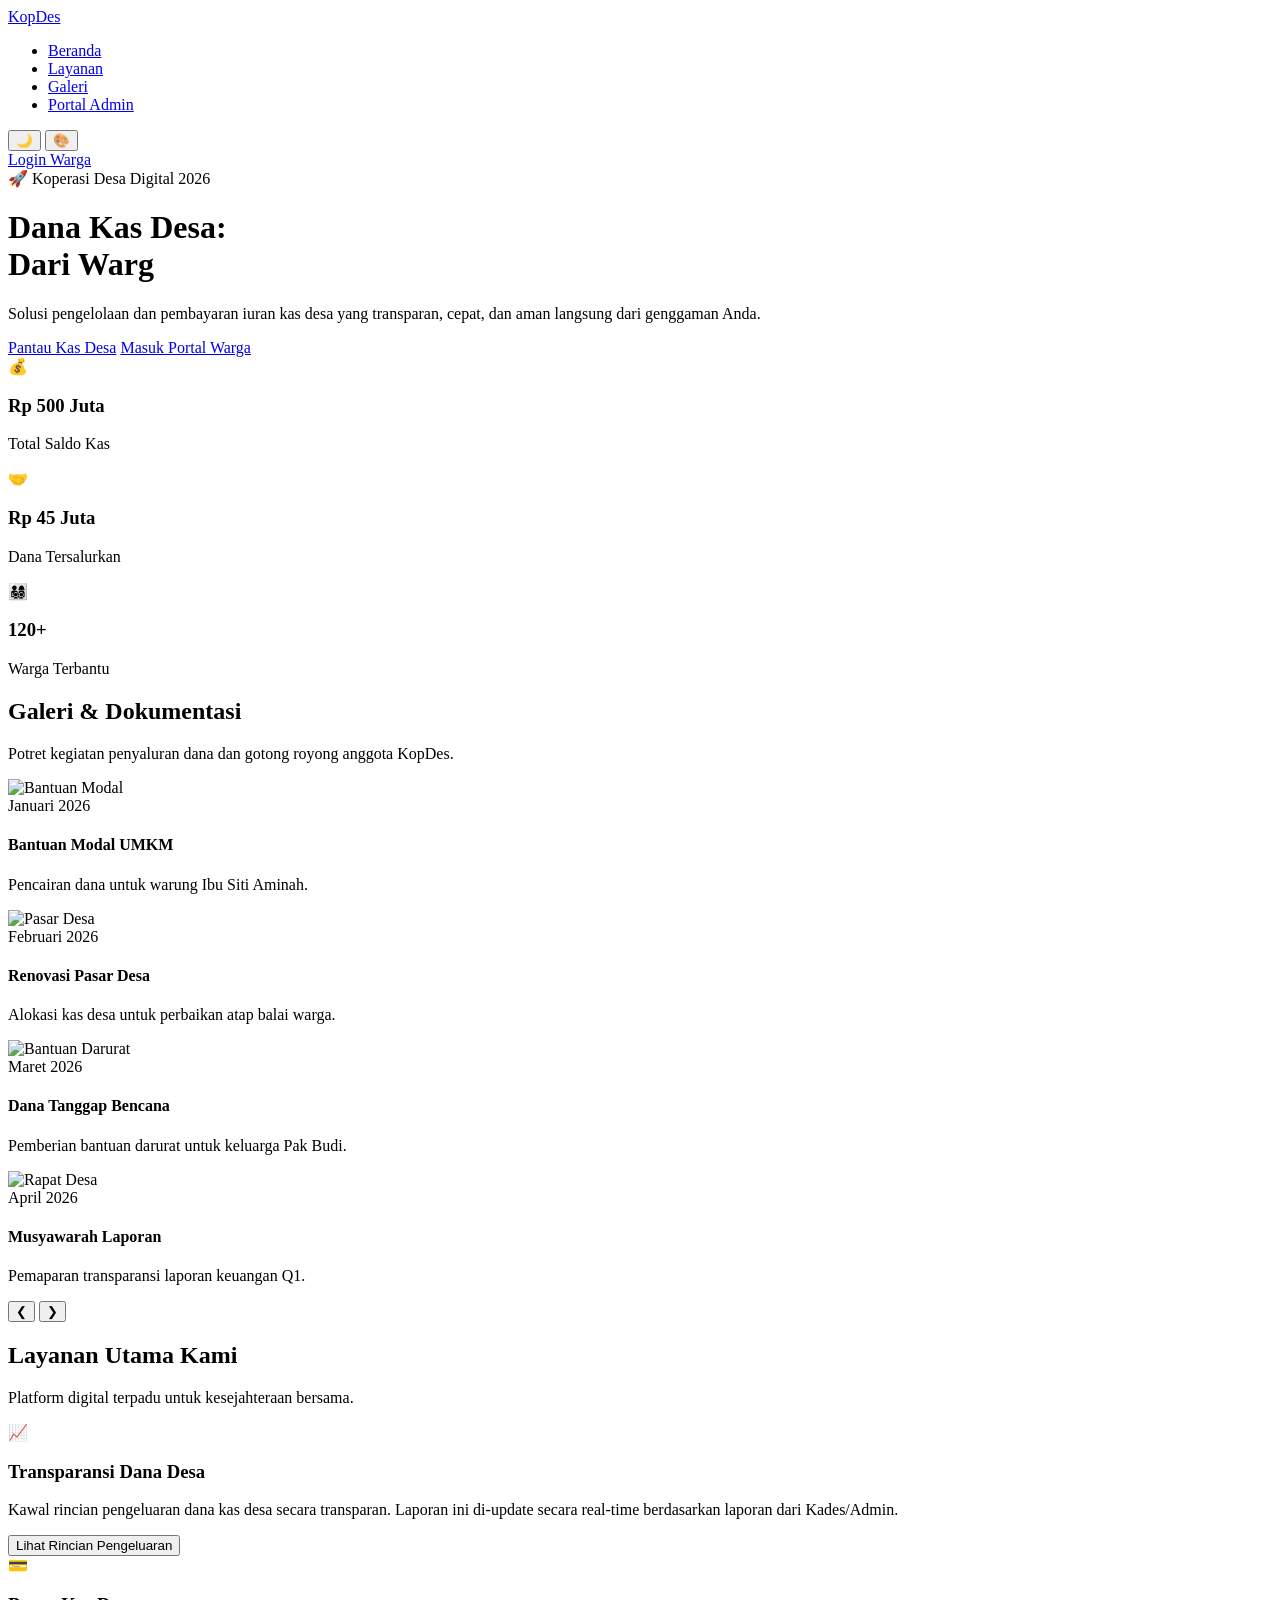
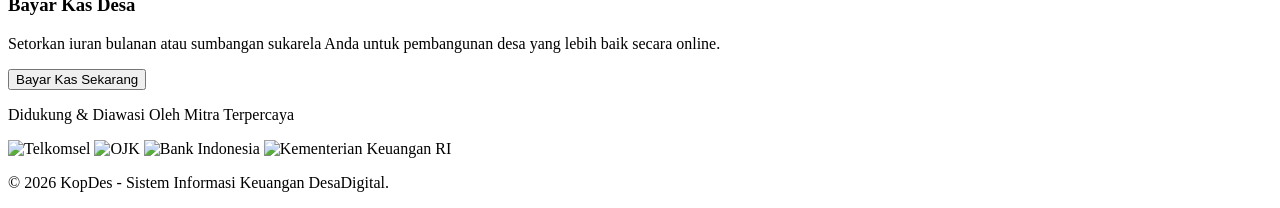
==== dana-kas-desa/dana-desa.html @ 28ef7cfc "Replace greeting output with 'Goodbye World'" ====
<!DOCTYPE html>
<html lang="id" class="scroll-smooth overflow-x-hidden" data-theme="light" data-style="glass">
<head>
    <meta charset="UTF-8">
    <meta name="viewport" content="width=device-width, initial-scale=1.0, maximum-scale=1.0, user-scalable=no">
    <title>DesaDigital - Kelola Kas Desa</title>
    
    <script src="https://cdn.tailwindcss.com"></script>
    <link href="https://unpkg.com/aos@2.3.1/dist/aos.css" rel="stylesheet">
    
    <script>
        tailwind.config = {
            darkMode: 'class',
            theme: {
                extend: {
                    colors: { 
                        primary: '#10b981', primaryDark: '#059669', danger: '#ef4444',
                        blob: { 1: '#34d399', 2: '#10b981', 3: '#059669' }, 
                        blobDark: { 1: '#059669', 2: '#047857', 3: '#0f766e' } 
                    },
                    animation: { 'liquid': 'liquidAnim 15s infinite alternate ease-in-out', 'float': 'floating 3s ease-in-out infinite' },
                    keyframes: { 
                        liquidAnim: { '0%': { transform: 'translate(0, 0) scale(1)' }, '100%': { transform: 'translate(40px, 40px) scale(1.1)' } }, 
                        floating: { '0%, 100%': { transform: 'translateY(0)' }, '50%': { transform: 'translateY(-10px)' } } 
                    }
                }
            }
        }
    </script>
    
    <style type="text/tailwindcss">
        @layer components {
            .panel-theme { @apply bg-white dark:bg-slate-800 border border-slate-200 dark:border-slate-700 shadow-sm transition-all duration-500 rounded-2xl; }
            html[data-style="glass"] .panel-theme { @apply bg-white/40 dark:bg-slate-900/50 backdrop-blur-xl border-white/60 dark:border-white/10 shadow-[0_8px_32px_0_rgba(16,185,129,0.15)] dark:shadow-[0_8px_32px_0_rgba(0,0,0,0.4)]; }
            
            .btn-primary { @apply inline-block px-4 sm:px-6 py-2.5 sm:py-3 bg-primary hover:bg-primaryDark text-white font-bold rounded-xl transition-all duration-300 hover:-translate-y-1 hover:shadow-[0_8px_20px_rgba(16,185,129,0.4)] text-center; }
            .btn-outline { @apply inline-block px-4 sm:px-6 py-2.5 sm:py-3 bg-transparent backdrop-blur-md border-2 border-primary text-primary hover:bg-primary hover:text-white font-bold rounded-xl transition-all duration-300 hover:-translate-y-1 hover:shadow-[0_8px_20px_rgba(16,185,129,0.3)] text-center; }
            
            .icon-btn { @apply w-8 h-8 sm:w-10 sm:h-10 rounded-full border border-slate-200 dark:border-slate-700 bg-transparent text-slate-800 dark:text-slate-100 flex justify-center items-center cursor-pointer transition-all duration-300 hover:scale-105 hover:bg-slate-800 hover:text-white dark:hover:bg-white dark:hover:text-slate-800; }
            .card-hover { @apply relative overflow-hidden transition-all duration-500 hover:-translate-y-2 hover:scale-[1.02] hover:shadow-[0_15px_30px_rgba(16,185,129,0.2)] hover:border-primary/50; }
            
            .typing-cursor::after { content: "|"; @apply text-primary ml-1; animation: blink 0.7s infinite; }
            @keyframes blink { 0%, 100% { opacity: 1; } 50% { opacity: 0; } }
            
            .scrollbar-hide::-webkit-scrollbar { display: none; }
            .scrollbar-hide { -ms-overflow-style: none; scrollbar-width: none; }
        }
    </style>
</head>
<body class="bg-slate-50 dark:bg-slate-900 text-slate-800 dark:text-slate-100 font-sans antialiased overflow-x-hidden selection:bg-primary selection:text-white relative transition-colors duration-300">

    <div id="liquidBg" aria-hidden="true" class="fixed inset-0 -z-10 blur-[40px] opacity-85 transition-opacity duration-500">
        <div class="absolute rounded-full animate-liquid bg-blob-1 dark:bg-blobDark-1 w-[300px] md:w-[500px] h-[300px] md:h-[500px] top-[-10%] left-[-5%] transition-colors duration-500"></div>
        <div class="absolute rounded-full animate-liquid bg-blob-2 dark:bg-blobDark-2 w-[400px] md:w-[600px] h-[400px] md:h-[600px] bottom-[-10%] right-[-10%] animation-delay-[4s] transition-colors duration-500"></div>
        <div class="absolute rounded-full animate-liquid bg-blob-3 dark:bg-blobDark-3 w-[250px] md:w-[400px] h-[250px] md:h-[400px] top-[40%] left-[30%] animation-delay-[8s] transition-colors duration-500"></div>
    </div>

    <nav class="fixed top-2 sm:top-4 left-0 right-0 z-50 px-2 sm:px-4 md:px-8 flex justify-center" data-aos="fade-down" data-aos-duration="1000">
        <div class="panel-theme w-full max-w-6xl px-3 sm:px-6 py-3 flex justify-between items-center">
            <a href="#" class="text-xl sm:text-2xl font-extrabold tracking-tight text-slate-800 dark:text-white">Kop<span class="text-primary">Des</span></a>
            
            <div class="flex items-center gap-1.5 sm:gap-4">
                <ul class="hidden md:flex items-center gap-6 font-semibold text-slate-600 dark:text-slate-300 mr-2">
                    <li><a href="#beranda" class="hover:text-primary transition-colors">Beranda</a></li>
                    <li><a href="#fitur" class="hover:text-primary transition-colors">Layanan</a></li>
                    <li><a href="#galeri" class="hover:text-primary transition-colors">Galeri</a></li>
                    <li><a href="../login-admin.html" class="hover:text-primary transition-colors border-l-2 border-slate-300 dark:border-slate-600 pl-6">Portal Admin</a></li>
                </ul>
                
                <button id="toggleTheme" class="icon-btn" title="Ganti Tema"></button>
                <button id="toggleStyle" class="icon-btn" title="Ganti Gaya"></button>
                
                <div class="flex items-center gap-2 border-l border-slate-300 dark:border-slate-700 pl-2 sm:pl-4 ml-1">
                    <a href="login-desa.html" class="btn-primary py-1.5 px-3 sm:py-2 sm:px-5 text-[11px] sm:text-sm shadow-md whitespace-nowrap">Login Warga</a>
                </div>
            </div>
        </div>
    </nav>

    <header id="beranda" class="relative pt-32 sm:pt-40 pb-16 sm:pb-20 px-4 sm:px-6 min-h-[85vh] flex items-center justify-center text-center z-10">
        <div class="max-w-4xl mx-auto flex flex-col items-center gap-4 sm:gap-6">
            <div data-aos="zoom-in" data-aos-delay="100" class="inline-block px-3 py-1 rounded-full bg-primary/10 text-primary font-bold text-xs sm:text-sm tracking-wide mb-2 animate-float shadow-sm border border-primary/20">🚀 Koperasi Desa Digital 2026</div>
            
            <h1 data-aos="fade-up" data-aos-delay="300" class="text-4xl sm:text-5xl md:text-7xl font-extrabold leading-tight text-slate-800 dark:text-white drop-shadow-sm">
                Dana Kas Desa:<br> 
                <span id="text-typewriter" class="text-primary typing-cursor inline-block mt-1 sm:mt-2 min-h-[1.2em]"></span>
            </h1>

            <p data-aos="fade-up" data-aos-delay="500" class="text-base sm:text-lg md:text-xl text-slate-600 dark:text-slate-300 max-w-2xl leading-relaxed mt-2 px-2">Solusi pengelolaan dan pembayaran iuran kas desa yang transparan, cepat, dan aman langsung dari genggaman Anda.</p>
            
            <div data-aos="fade-up" data-aos-delay="700" class="flex flex-col sm:flex-row justify-center gap-3 sm:gap-4 mt-6 sm:mt-8 w-full sm:w-auto px-4 sm:px-0">
                <a href="#fitur" class="btn-primary w-full sm:w-auto text-base sm:text-lg py-3">Pantau Kas Desa</a>
                <a href="login-desa.html" class="btn-outline w-full sm:w-auto text-base sm:text-lg py-3 bg-white/50 dark:bg-slate-800/50">Masuk Portal Warga</a>
            </div>
        </div>
    </header>

    <section class="py-10 px-4 sm:px-6 relative z-10">
        <div class="max-w-6xl mx-auto grid grid-cols-1 md:grid-cols-3 gap-4 sm:gap-6">
            <article class="panel-theme card-hover p-6 sm:p-8 text-center group" data-aos="fade-up" data-aos-delay="100">
                <div class="w-14 h-14 sm:w-16 sm:h-16 mx-auto bg-primary/10 rounded-2xl flex items-center justify-center text-2xl sm:text-3xl mb-4 group-hover:scale-110 transition-transform">💰</div>
                <h3 class="text-2xl sm:text-3xl md:text-4xl font-bold text-primary mb-2">Rp 500 Juta</h3>
                <p class="text-slate-500 font-medium uppercase tracking-wider text-xs sm:text-sm">Total Saldo Kas</p>
            </article>
            <article class="panel-theme card-hover p-6 sm:p-8 text-center group" data-aos="fade-up" data-aos-delay="200">
                <div class="w-14 h-14 sm:w-16 sm:h-16 mx-auto bg-primary/10 rounded-2xl flex items-center justify-center text-2xl sm:text-3xl mb-4 group-hover:scale-110 transition-transform">🤝</div>
                <h3 class="text-2xl sm:text-3xl md:text-4xl font-bold text-primary mb-2">Rp 45 Juta</h3>
                <p class="text-slate-500 font-medium uppercase tracking-wider text-xs sm:text-sm">Dana Tersalurkan</p>
            </article>
            <article class="panel-theme card-hover p-6 sm:p-8 text-center group" data-aos="fade-up" data-aos-delay="300">
                <div class="w-14 h-14 sm:w-16 sm:h-16 mx-auto bg-primary/10 rounded-2xl flex items-center justify-center text-2xl sm:text-3xl mb-4 group-hover:scale-110 transition-transform">👨‍👩‍👧‍👦</div>
                <h3 class="text-2xl sm:text-3xl md:text-4xl font-bold text-primary mb-2">120+</h3>
                <p class="text-slate-500 font-medium uppercase tracking-wider text-xs sm:text-sm">Warga Terbantu</p>
            </article>
        </div>
    </section>

    <section id="galeri" class="py-16 sm:py-20 px-4 sm:px-6 relative z-10" data-aos="fade-in">
        <div class="max-w-6xl mx-auto">
            <div class="text-center mb-10 sm:mb-12" data-aos="fade-up">
                <h2 class="text-3xl sm:text-4xl font-extrabold mb-3 sm:mb-4">Galeri & Dokumentasi</h2>
                <p class="text-sm sm:text-base text-slate-600 dark:text-slate-400 max-w-xl mx-auto">Potret kegiatan penyaluran dana dan gotong royong anggota KopDes.</p>
            </div>
            
            <div class="relative group" data-aos="zoom-in" data-aos-delay="200">
                <div id="carouselTrack" class="flex gap-4 sm:gap-6 overflow-x-auto snap-x snap-mandatory scroll-smooth pb-8 pt-4 px-2 sm:px-4 scrollbar-hide">
                    
                    <div class="snap-center shrink-0 w-[260px] sm:w-80 panel-theme overflow-hidden rounded-2xl card-hover group/card">
                        <img src="https://images.unsplash.com/photo-1556740738-b6a63e27c4df?w=500&q=80" alt="Bantuan Modal" class="w-full h-40 sm:h-48 object-cover group-hover/card:scale-110 transition-transform duration-700">
                        <div class="p-4 sm:p-5">
                            <span class="text-[10px] sm:text-xs font-bold text-primary mb-1 block">Januari 2026</span>
                            <h4 class="font-bold text-base sm:text-lg mb-1">Bantuan Modal UMKM</h4>
                            <p class="text-xs sm:text-sm text-slate-500">Pencairan dana untuk warung Ibu Siti Aminah.</p>
                        </div>
                    </div>
                    <div class="snap-center shrink-0 w-[260px] sm:w-80 panel-theme overflow-hidden rounded-2xl card-hover group/card">
                        <img src="https://images.unsplash.com/photo-1542838132-92c53300491e?w=500&q=80" alt="Pasar Desa" class="w-full h-40 sm:h-48 object-cover group-hover/card:scale-110 transition-transform duration-700">
                        <div class="p-4 sm:p-5">
                            <span class="text-[10px] sm:text-xs font-bold text-primary mb-1 block">Februari 2026</span>
                            <h4 class="font-bold text-base sm:text-lg mb-1">Renovasi Pasar Desa</h4>
                            <p class="text-xs sm:text-sm text-slate-500">Alokasi kas desa untuk perbaikan atap balai warga.</p>
                        </div>
                    </div>
                    <div class="snap-center shrink-0 w-[260px] sm:w-80 panel-theme overflow-hidden rounded-2xl card-hover group/card">
                        <img src="https://images.unsplash.com/photo-1574607383077-47ddc2dc51c4?w=500&q=80" alt="Bantuan Darurat" class="w-full h-40 sm:h-48 object-cover group-hover/card:scale-110 transition-transform duration-700">
                        <div class="p-4 sm:p-5">
                            <span class="text-[10px] sm:text-xs font-bold text-primary mb-1 block">Maret 2026</span>
                            <h4 class="font-bold text-base sm:text-lg mb-1">Dana Tanggap Bencana</h4>
                            <p class="text-xs sm:text-sm text-slate-500">Pemberian bantuan darurat untuk keluarga Pak Budi.</p>
                        </div>
                    </div>
                    <div class="snap-center shrink-0 w-[260px] sm:w-80 panel-theme overflow-hidden rounded-2xl card-hover group/card">
                        <img src="https://images.unsplash.com/photo-1600880292203-757bb62b4baf?w=500&q=80" alt="Rapat Desa" class="w-full h-40 sm:h-48 object-cover group-hover/card:scale-110 transition-transform duration-700">
                        <div class="p-4 sm:p-5">
                            <span class="text-[10px] sm:text-xs font-bold text-primary mb-1 block">April 2026</span>
                            <h4 class="font-bold text-base sm:text-lg mb-1">Musyawarah Laporan</h4>
                            <p class="text-xs sm:text-sm text-slate-500">Pemaparan transparansi laporan keuangan Q1.</p>
                        </div>
                    </div>

                </div>
                
                <button onclick="scrollCarousel(-1)" class="absolute left-0 top-[40%] -translate-y-1/2 -translate-x-2 sm:-translate-x-4 w-10 h-10 sm:w-12 sm:h-12 bg-white dark:bg-slate-800 rounded-full shadow-xl flex items-center justify-center text-primary z-20 opacity-100 sm:opacity-0 group-hover:opacity-100 transition-all hover:scale-110 border border-slate-200 dark:border-slate-700">❮</button>
                <button onclick="scrollCarousel(1)" class="absolute right-0 top-[40%] -translate-y-1/2 translate-x-2 sm:translate-x-4 w-10 h-10 sm:w-12 sm:h-12 bg-white dark:bg-slate-800 rounded-full shadow-xl flex items-center justify-center text-primary z-20 opacity-100 sm:opacity-0 group-hover:opacity-100 transition-all hover:scale-110 border border-slate-200 dark:border-slate-700">❯</button>
            </div>
        </div>
    </section>

    <section id="fitur" class="py-16 sm:py-20 px-4 sm:px-6 relative z-10">
        <div class="max-w-5xl mx-auto">
            <div class="text-center mb-12 sm:mb-16" data-aos="fade-up">
                <h2 class="text-3xl sm:text-4xl font-extrabold mb-3 sm:mb-4">Layanan Utama Kami</h2>
                <p class="text-sm sm:text-base text-slate-600 dark:text-slate-400 max-w-xl mx-auto">Platform digital terpadu untuk kesejahteraan bersama.</p>
            </div>
            
            <div class="grid grid-cols-1 md:grid-cols-2 gap-8 sm:gap-10">
                <article class="panel-theme card-hover p-6 sm:p-8 flex flex-col h-full border-t-4 border-t-danger" data-aos="fade-right" data-aos-delay="100">
                    <div class="text-4xl sm:text-5xl mb-4 sm:mb-6 relative z-10">📈</div>
                    <h3 class="text-xl sm:text-2xl font-bold mb-2 sm:mb-3 relative z-10">Transparansi Dana Desa</h3>
                    <p class="text-sm sm:text-base text-slate-600 dark:text-slate-300 leading-relaxed mb-6 sm:mb-8 flex-1 relative z-10">Kawal rincian pengeluaran dana kas desa secara transparan. Laporan ini di-update secara real-time berdasarkan laporan dari Kades/Admin.</p>
                    <button onclick="window.location.href='login-desa.html'" class="btn-primary !bg-danger hover:!bg-red-700 w-full relative z-10 shadow-[0_8px_25px_rgba(239,68,68,0.5)]">Lihat Rincian Pengeluaran</button>
                </article>

                <article class="panel-theme card-hover p-6 sm:p-8 flex flex-col h-full border-t-4 border-t-primary" data-aos="fade-left" data-aos-delay="300">
                    <div class="text-4xl sm:text-5xl mb-4 sm:mb-6 relative z-10">💳</div>
                    <h3 class="text-xl sm:text-2xl font-bold mb-2 sm:mb-3 relative z-10">Bayar Kas Desa</h3>
                    <p class="text-sm sm:text-base text-slate-600 dark:text-slate-300 leading-relaxed mb-6 sm:mb-8 flex-1 relative z-10">Setorkan iuran bulanan atau sumbangan sukarela Anda untuk pembangunan desa yang lebih baik secara online.</p>
                    <button onclick="window.location.href='login-desa.html'" class="btn-primary w-full relative z-10 shadow-[0_8px_25px_rgba(16,185,129,0.5)]">Bayar Kas Sekarang</button>
                </article>
            </div>
        </div>
    </section>

    <section class="py-12 sm:py-16 px-4 sm:px-6 relative z-10 border-t border-slate-200/50 dark:border-slate-700/50 panel-theme rounded-none border-x-0 bg-white/20 dark:bg-slate-900/20">
        <div class="max-w-6xl mx-auto text-center" data-aos="zoom-in" data-aos-duration="1000">
            <p class="text-[10px] sm:text-sm font-bold uppercase tracking-[0.1em] sm:tracking-[0.2em] text-slate-500 mb-8 sm:mb-10">Didukung & Diawasi Oleh Mitra Terpercaya</p>
            
            <div class="flex flex-wrap justify-center items-center gap-6 sm:gap-12 md:gap-24 grayscale opacity-60 hover:grayscale-0 hover:opacity-100 transition-all duration-700">
                <img src="../img/telkomsel.png" alt="Telkomsel" class="h-8 sm:h-10 md:h-12 object-contain hover:scale-105 transition-transform">
                <img src="../img/ojk.png" alt="OJK" class="h-10 sm:h-12 md:h-16 object-contain hover:scale-105 transition-transform">
                <img src="../img/bi.png" alt="Bank Indonesia" class="h-8 sm:h-10 md:h-14 object-contain hover:scale-105 transition-transform">
                <img src="../img/kemenkeudjp.png" alt="Kementerian Keuangan RI" class="h-10 sm:h-14 md:h-20 object-contain hover:scale-105 transition-transform">
            </div>
        </div>
    </section>

    <footer class="py-6 sm:py-8 text-center text-xs sm:text-sm text-slate-500 dark:text-slate-400 font-medium relative z-10 border-t border-slate-200/50 dark:border-slate-700/50">
        <p>&copy; 2026 KopDes - Sistem Informasi Keuangan DesaDigital.</p>
    </footer>

    <script src="desa-api.js"></script>
    <script src="https://unpkg.com/aos@2.3.1/dist/aos.js"></script>
    <script>
        document.addEventListener("DOMContentLoaded", function() {
            AOS.init({ once: false, mirror: true, duration: 800, offset: 50 });

            // Mesin Ketik
            const textElement = document.getElementById("text-typewriter");
            const textToType = "Dari Warga, Untuk Warga";
            let index = 0;
            let isDeleting = false;

            function typeWriterLoop() {
                let currentText = textToType.substring(0, index);
                textElement.innerHTML = currentText;
                let typeSpeed = isDeleting ? 50 : 100;

                if (!isDeleting && index === textToType.length) {
                    typeSpeed = 2500;
                    isDeleting = true;
                } else if (isDeleting && index === 0) {
                    isDeleting = false;
                    typeSpeed = 500;
                }
                isDeleting ? index-- : index++;
                setTimeout(typeWriterLoop, typeSpeed);
            }
            setTimeout(typeWriterLoop, 800);
        });

        // Logika Carousel
        const track = document.getElementById('carouselTrack');
        let autoScrollInterval;

        function scrollCarousel(direction) {
            clearInterval(autoScrollInterval); 
            const scrollAmount = window.innerWidth < 640 ? 276 : 344;
            track.scrollBy({ left: direction * scrollAmount, behavior: 'smooth' });
            startAutoScroll();
        }

        function startAutoScroll() {
            clearInterval(autoScrollInterval);
            autoScrollInterval = setInterval(() => {
                const scrollAmount = window.innerWidth < 640 ? 276 : 344;
                if (track.scrollLeft + track.clientWidth >= track.scrollWidth - 10) {
                    track.scrollTo({ left: 0, behavior: 'smooth' });
                } else {
                    track.scrollBy({ left: scrollAmount, behavior: 'smooth' });
                }
            }, 3000);
        }

        startAutoScroll();
        track.addEventListener('mouseenter', () => clearInterval(autoScrollInterval));
        track.addEventListener('mouseleave', startAutoScroll);

        // Smooth Scroll
        document.querySelectorAll('a[href^="#"]').forEach(anchor => {
            anchor.addEventListener('click', function (e) {
                e.preventDefault();
                document.querySelector(this.getAttribute('href')).scrollIntoView({
                    behavior: 'smooth'
                });
            });
        });
    </script>
</body>
</html>
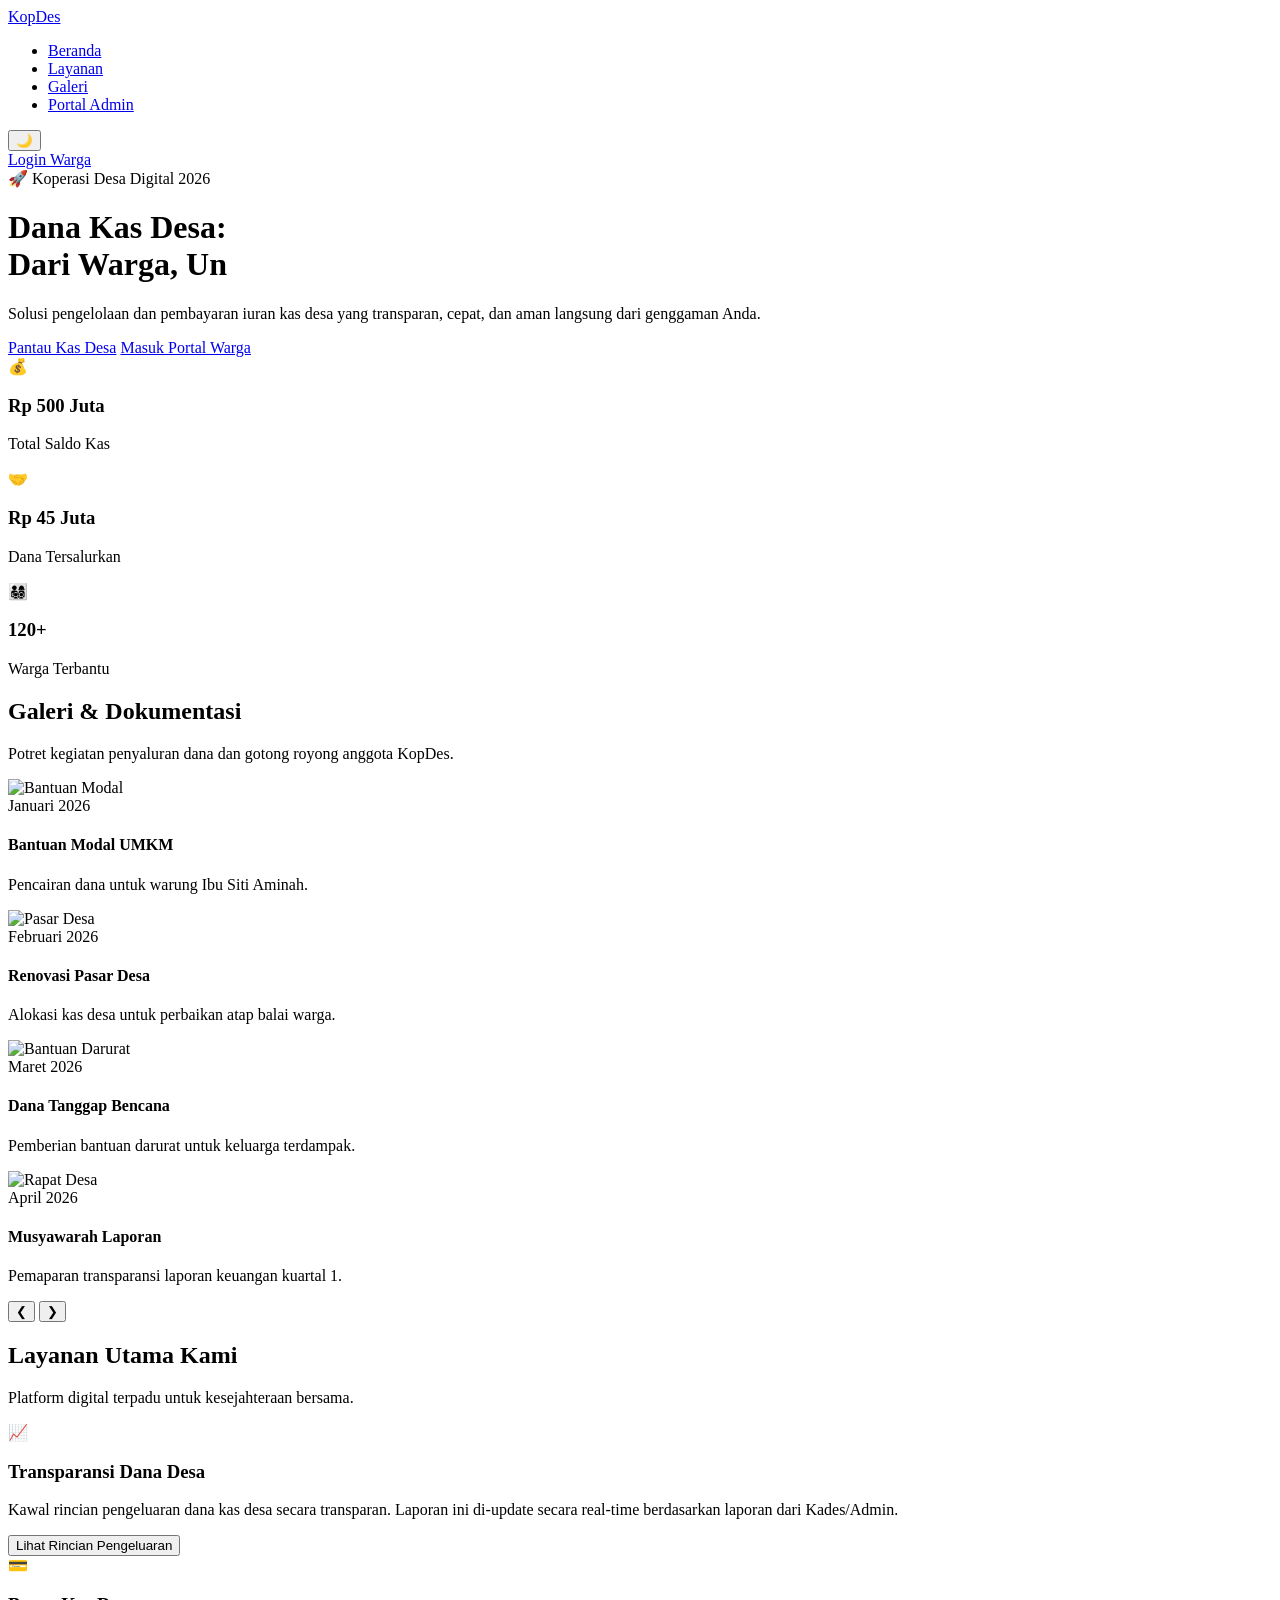
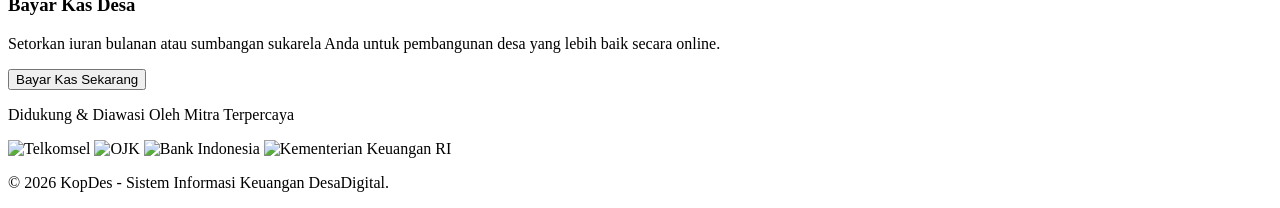
==== commit 3abfcfec: "change background to classic" ====
--- a/dana-kas-desa/dana-desa.html
+++ b/dana-kas-desa/dana-desa.html
@@ -9,18 +9,16 @@
     <link href="https://unpkg.com/aos@2.3.1/dist/aos.css" rel="stylesheet">
     
     <script>
+        // Konfigurasi Tailwind dibersihkan dari warna blob/cairan
         tailwind.config = {
             darkMode: 'class',
             theme: {
                 extend: {
                     colors: { 
-                        primary: '#10b981', primaryDark: '#059669', danger: '#ef4444',
-                        blob: { 1: '#34d399', 2: '#10b981', 3: '#059669' }, 
-                        blobDark: { 1: '#059669', 2: '#047857', 3: '#0f766e' } 
+                        primary: '#10b981', primaryDark: '#059669', danger: '#ef4444'
                     },
-                    animation: { 'liquid': 'liquidAnim 15s infinite alternate ease-in-out', 'float': 'floating 3s ease-in-out infinite' },
+                    animation: { 'float': 'floating 3s ease-in-out infinite' },
                     keyframes: { 
-                        liquidAnim: { '0%': { transform: 'translate(0, 0) scale(1)' }, '100%': { transform: 'translate(40px, 40px) scale(1.1)' } }, 
                         floating: { '0%, 100%': { transform: 'translateY(0)' }, '50%': { transform: 'translateY(-10px)' } } 
                     }
                 }
@@ -30,13 +28,13 @@
     
     <style type="text/tailwindcss">
         @layer components {
-            .panel-theme { @apply bg-white dark:bg-slate-800 border border-slate-200 dark:border-slate-700 shadow-sm transition-all duration-500 rounded-2xl; }
-            html[data-style="glass"] .panel-theme { @apply bg-white/40 dark:bg-slate-900/50 backdrop-blur-xl border-white/60 dark:border-white/10 shadow-[0_8px_32px_0_rgba(16,185,129,0.15)] dark:shadow-[0_8px_32px_0_rgba(0,0,0,0.4)]; }
+            /* Efek Glassmorphism Dibuat Permanen Untuk Panel/Card */
+            .panel-theme { @apply bg-white/60 dark:bg-slate-800/60 backdrop-blur-xl border border-white/60 dark:border-white/10 shadow-lg transition-all duration-500 rounded-2xl; }
             
             .btn-primary { @apply inline-block px-4 sm:px-6 py-2.5 sm:py-3 bg-primary hover:bg-primaryDark text-white font-bold rounded-xl transition-all duration-300 hover:-translate-y-1 hover:shadow-[0_8px_20px_rgba(16,185,129,0.4)] text-center; }
-            .btn-outline { @apply inline-block px-4 sm:px-6 py-2.5 sm:py-3 bg-transparent backdrop-blur-md border-2 border-primary text-primary hover:bg-primary hover:text-white font-bold rounded-xl transition-all duration-300 hover:-translate-y-1 hover:shadow-[0_8px_20px_rgba(16,185,129,0.3)] text-center; }
-            
-            .icon-btn { @apply w-8 h-8 sm:w-10 sm:h-10 rounded-full border border-slate-200 dark:border-slate-700 bg-transparent text-slate-800 dark:text-slate-100 flex justify-center items-center cursor-pointer transition-all duration-300 hover:scale-105 hover:bg-slate-800 hover:text-white dark:hover:bg-white dark:hover:text-slate-800; }
+            .btn-outline { @apply inline-block px-4 sm:px-6 py-2.5 sm:py-3 bg-white/50 dark:bg-slate-800/50 backdrop-blur-md border-2 border-primary text-primary hover:bg-primary hover:text-white font-bold rounded-xl transition-all duration-300 hover:-translate-y-1 hover:shadow-[0_8px_20px_rgba(16,185,129,0.3)] text-center; }
+            
+            .icon-btn { @apply w-8 h-8 sm:w-10 sm:h-10 rounded-full border border-slate-200 dark:border-slate-700 bg-white/50 dark:bg-slate-800/50 backdrop-blur-md text-slate-800 dark:text-slate-100 flex justify-center items-center cursor-pointer transition-all duration-300 hover:scale-105; }
             .card-hover { @apply relative overflow-hidden transition-all duration-500 hover:-translate-y-2 hover:scale-[1.02] hover:shadow-[0_15px_30px_rgba(16,185,129,0.2)] hover:border-primary/50; }
             
             .typing-cursor::after { content: "|"; @apply text-primary ml-1; animation: blink 0.7s infinite; }
@@ -47,13 +45,7 @@
         }
     </style>
 </head>
-<body class="bg-slate-50 dark:bg-slate-900 text-slate-800 dark:text-slate-100 font-sans antialiased overflow-x-hidden selection:bg-primary selection:text-white relative transition-colors duration-300">
-
-    <div id="liquidBg" aria-hidden="true" class="fixed inset-0 -z-10 blur-[40px] opacity-85 transition-opacity duration-500">
-        <div class="absolute rounded-full animate-liquid bg-blob-1 dark:bg-blobDark-1 w-[300px] md:w-[500px] h-[300px] md:h-[500px] top-[-10%] left-[-5%] transition-colors duration-500"></div>
-        <div class="absolute rounded-full animate-liquid bg-blob-2 dark:bg-blobDark-2 w-[400px] md:w-[600px] h-[400px] md:h-[600px] bottom-[-10%] right-[-10%] animation-delay-[4s] transition-colors duration-500"></div>
-        <div class="absolute rounded-full animate-liquid bg-blob-3 dark:bg-blobDark-3 w-[250px] md:w-[400px] h-[250px] md:h-[400px] top-[40%] left-[30%] animation-delay-[8s] transition-colors duration-500"></div>
-    </div>
+<body class="bg-slate-100 dark:bg-slate-900 text-slate-800 dark:text-slate-100 font-sans antialiased overflow-x-hidden selection:bg-primary selection:text-white relative transition-colors duration-300">
 
     <nav class="fixed top-2 sm:top-4 left-0 right-0 z-50 px-2 sm:px-4 md:px-8 flex justify-center" data-aos="fade-down" data-aos-duration="1000">
         <div class="panel-theme w-full max-w-6xl px-3 sm:px-6 py-3 flex justify-between items-center">
@@ -64,11 +56,10 @@
                     <li><a href="#beranda" class="hover:text-primary transition-colors">Beranda</a></li>
                     <li><a href="#fitur" class="hover:text-primary transition-colors">Layanan</a></li>
                     <li><a href="#galeri" class="hover:text-primary transition-colors">Galeri</a></li>
-                    <li><a href="../login-admin.html" class="hover:text-primary transition-colors border-l-2 border-slate-300 dark:border-slate-600 pl-6">Portal Admin</a></li>
+                    <li><a href="login-admin.html" class="hover:text-primary transition-colors border-l-2 border-slate-300 dark:border-slate-600 pl-6">Portal Admin</a></li>
                 </ul>
                 
                 <button id="toggleTheme" class="icon-btn" title="Ganti Tema"></button>
-                <button id="toggleStyle" class="icon-btn" title="Ganti Gaya"></button>
                 
                 <div class="flex items-center gap-2 border-l border-slate-300 dark:border-slate-700 pl-2 sm:pl-4 ml-1">
                     <a href="login-desa.html" class="btn-primary py-1.5 px-3 sm:py-2 sm:px-5 text-[11px] sm:text-sm shadow-md whitespace-nowrap">Login Warga</a>
@@ -90,7 +81,7 @@
             
             <div data-aos="fade-up" data-aos-delay="700" class="flex flex-col sm:flex-row justify-center gap-3 sm:gap-4 mt-6 sm:mt-8 w-full sm:w-auto px-4 sm:px-0">
                 <a href="#fitur" class="btn-primary w-full sm:w-auto text-base sm:text-lg py-3">Pantau Kas Desa</a>
-                <a href="login-desa.html" class="btn-outline w-full sm:w-auto text-base sm:text-lg py-3 bg-white/50 dark:bg-slate-800/50">Masuk Portal Warga</a>
+                <a href="login-desa.html" class="btn-outline w-full sm:w-auto text-base sm:text-lg py-3">Masuk Portal Warga</a>
             </div>
         </div>
     </header>
@@ -125,7 +116,7 @@
             <div class="relative group" data-aos="zoom-in" data-aos-delay="200">
                 <div id="carouselTrack" class="flex gap-4 sm:gap-6 overflow-x-auto snap-x snap-mandatory scroll-smooth pb-8 pt-4 px-2 sm:px-4 scrollbar-hide">
                     
-                    <div class="snap-center shrink-0 w-[260px] sm:w-80 panel-theme overflow-hidden rounded-2xl card-hover group/card">
+                    <div class="snap-center shrink-0 w-[260px] sm:w-80 panel-theme overflow-hidden rounded-2xl card-hover group/card border-t-4 border-t-primary">
                         <img src="https://images.unsplash.com/photo-1556740738-b6a63e27c4df?w=500&q=80" alt="Bantuan Modal" class="w-full h-40 sm:h-48 object-cover group-hover/card:scale-110 transition-transform duration-700">
                         <div class="p-4 sm:p-5">
                             <span class="text-[10px] sm:text-xs font-bold text-primary mb-1 block">Januari 2026</span>
@@ -133,7 +124,7 @@
                             <p class="text-xs sm:text-sm text-slate-500">Pencairan dana untuk warung Ibu Siti Aminah.</p>
                         </div>
                     </div>
-                    <div class="snap-center shrink-0 w-[260px] sm:w-80 panel-theme overflow-hidden rounded-2xl card-hover group/card">
+                    <div class="snap-center shrink-0 w-[260px] sm:w-80 panel-theme overflow-hidden rounded-2xl card-hover group/card border-t-4 border-t-primary">
                         <img src="https://images.unsplash.com/photo-1542838132-92c53300491e?w=500&q=80" alt="Pasar Desa" class="w-full h-40 sm:h-48 object-cover group-hover/card:scale-110 transition-transform duration-700">
                         <div class="p-4 sm:p-5">
                             <span class="text-[10px] sm:text-xs font-bold text-primary mb-1 block">Februari 2026</span>
@@ -141,20 +132,20 @@
                             <p class="text-xs sm:text-sm text-slate-500">Alokasi kas desa untuk perbaikan atap balai warga.</p>
                         </div>
                     </div>
-                    <div class="snap-center shrink-0 w-[260px] sm:w-80 panel-theme overflow-hidden rounded-2xl card-hover group/card">
+                    <div class="snap-center shrink-0 w-[260px] sm:w-80 panel-theme overflow-hidden rounded-2xl card-hover group/card border-t-4 border-t-danger">
                         <img src="https://images.unsplash.com/photo-1574607383077-47ddc2dc51c4?w=500&q=80" alt="Bantuan Darurat" class="w-full h-40 sm:h-48 object-cover group-hover/card:scale-110 transition-transform duration-700">
                         <div class="p-4 sm:p-5">
                             <span class="text-[10px] sm:text-xs font-bold text-primary mb-1 block">Maret 2026</span>
                             <h4 class="font-bold text-base sm:text-lg mb-1">Dana Tanggap Bencana</h4>
-                            <p class="text-xs sm:text-sm text-slate-500">Pemberian bantuan darurat untuk keluarga Pak Budi.</p>
-                        </div>
-                    </div>
-                    <div class="snap-center shrink-0 w-[260px] sm:w-80 panel-theme overflow-hidden rounded-2xl card-hover group/card">
+                            <p class="text-xs sm:text-sm text-slate-500">Pemberian bantuan darurat untuk keluarga terdampak.</p>
+                        </div>
+                    </div>
+                    <div class="snap-center shrink-0 w-[260px] sm:w-80 panel-theme overflow-hidden rounded-2xl card-hover group/card border-t-4 border-t-primary">
                         <img src="https://images.unsplash.com/photo-1600880292203-757bb62b4baf?w=500&q=80" alt="Rapat Desa" class="w-full h-40 sm:h-48 object-cover group-hover/card:scale-110 transition-transform duration-700">
                         <div class="p-4 sm:p-5">
                             <span class="text-[10px] sm:text-xs font-bold text-primary mb-1 block">April 2026</span>
                             <h4 class="font-bold text-base sm:text-lg mb-1">Musyawarah Laporan</h4>
-                            <p class="text-xs sm:text-sm text-slate-500">Pemaparan transparansi laporan keuangan Q1.</p>
+                            <p class="text-xs sm:text-sm text-slate-500">Pemaparan transparansi laporan keuangan kuartal 1.</p>
                         </div>
                     </div>
 
@@ -191,7 +182,7 @@
         </div>
     </section>
 
-    <section class="py-12 sm:py-16 px-4 sm:px-6 relative z-10 border-t border-slate-200/50 dark:border-slate-700/50 panel-theme rounded-none border-x-0 bg-white/20 dark:bg-slate-900/20">
+    <section class="py-12 sm:py-16 px-4 sm:px-6 relative z-10 border-t border-slate-200/50 dark:border-slate-700/50 panel-theme rounded-none border-x-0 !bg-white/20 dark:!bg-slate-900/20">
         <div class="max-w-6xl mx-auto text-center" data-aos="zoom-in" data-aos-duration="1000">
             <p class="text-[10px] sm:text-sm font-bold uppercase tracking-[0.1em] sm:tracking-[0.2em] text-slate-500 mb-8 sm:mb-10">Didukung & Diawasi Oleh Mitra Terpercaya</p>
             
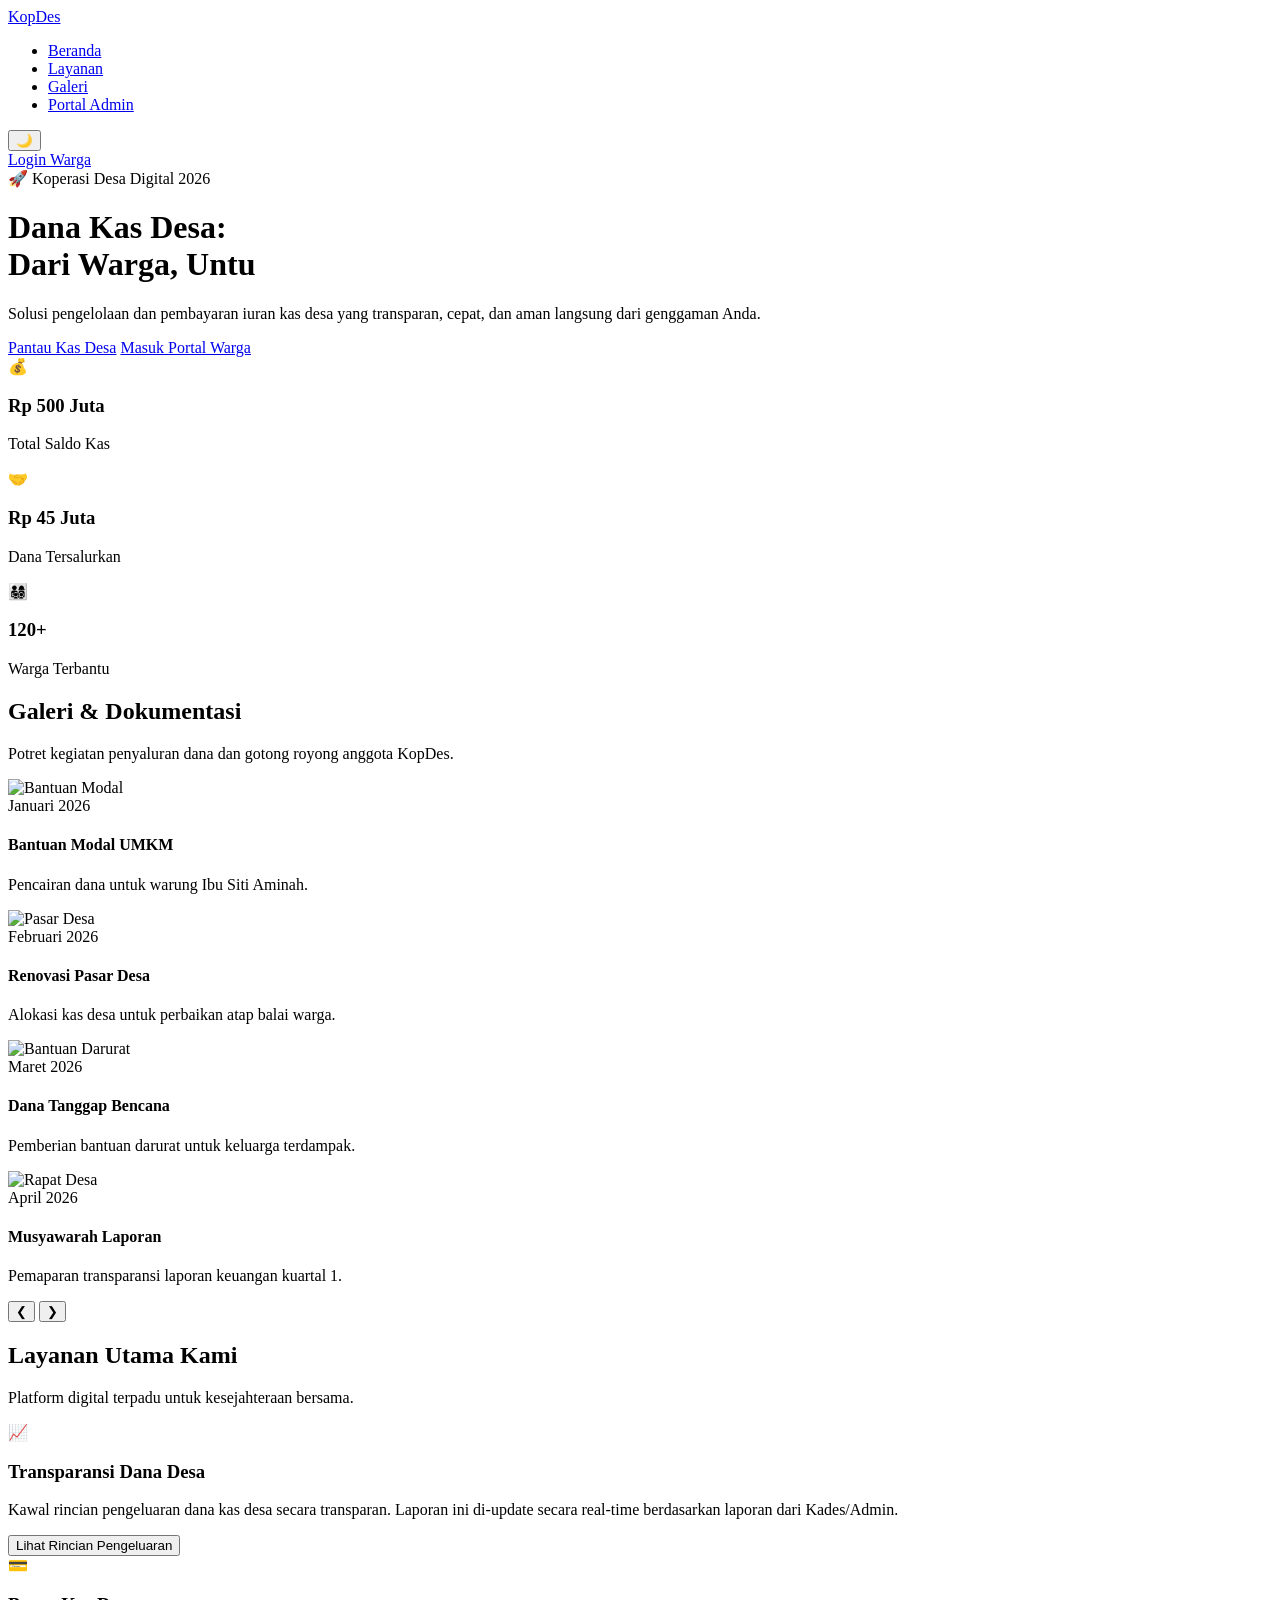
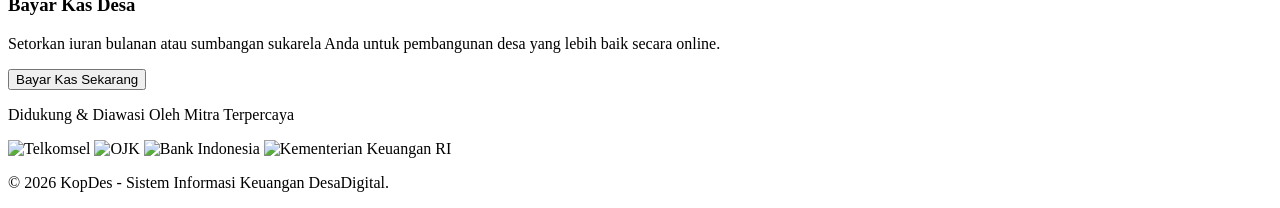
==== commit 860e6780: "update href login admin bug fix" ====
--- a/dana-kas-desa/dana-desa.html
+++ b/dana-kas-desa/dana-desa.html
@@ -56,7 +56,7 @@
                     <li><a href="#beranda" class="hover:text-primary transition-colors">Beranda</a></li>
                     <li><a href="#fitur" class="hover:text-primary transition-colors">Layanan</a></li>
                     <li><a href="#galeri" class="hover:text-primary transition-colors">Galeri</a></li>
-                    <li><a href="login-admin.html" class="hover:text-primary transition-colors border-l-2 border-slate-300 dark:border-slate-600 pl-6">Portal Admin</a></li>
+                    <li><a href="/login-admin.html" class="hover:text-primary transition-colors border-l-2 border-slate-300 dark:border-slate-600 pl-6">Portal Admin</a></li>
                 </ul>
                 
                 <button id="toggleTheme" class="icon-btn" title="Ganti Tema"></button>
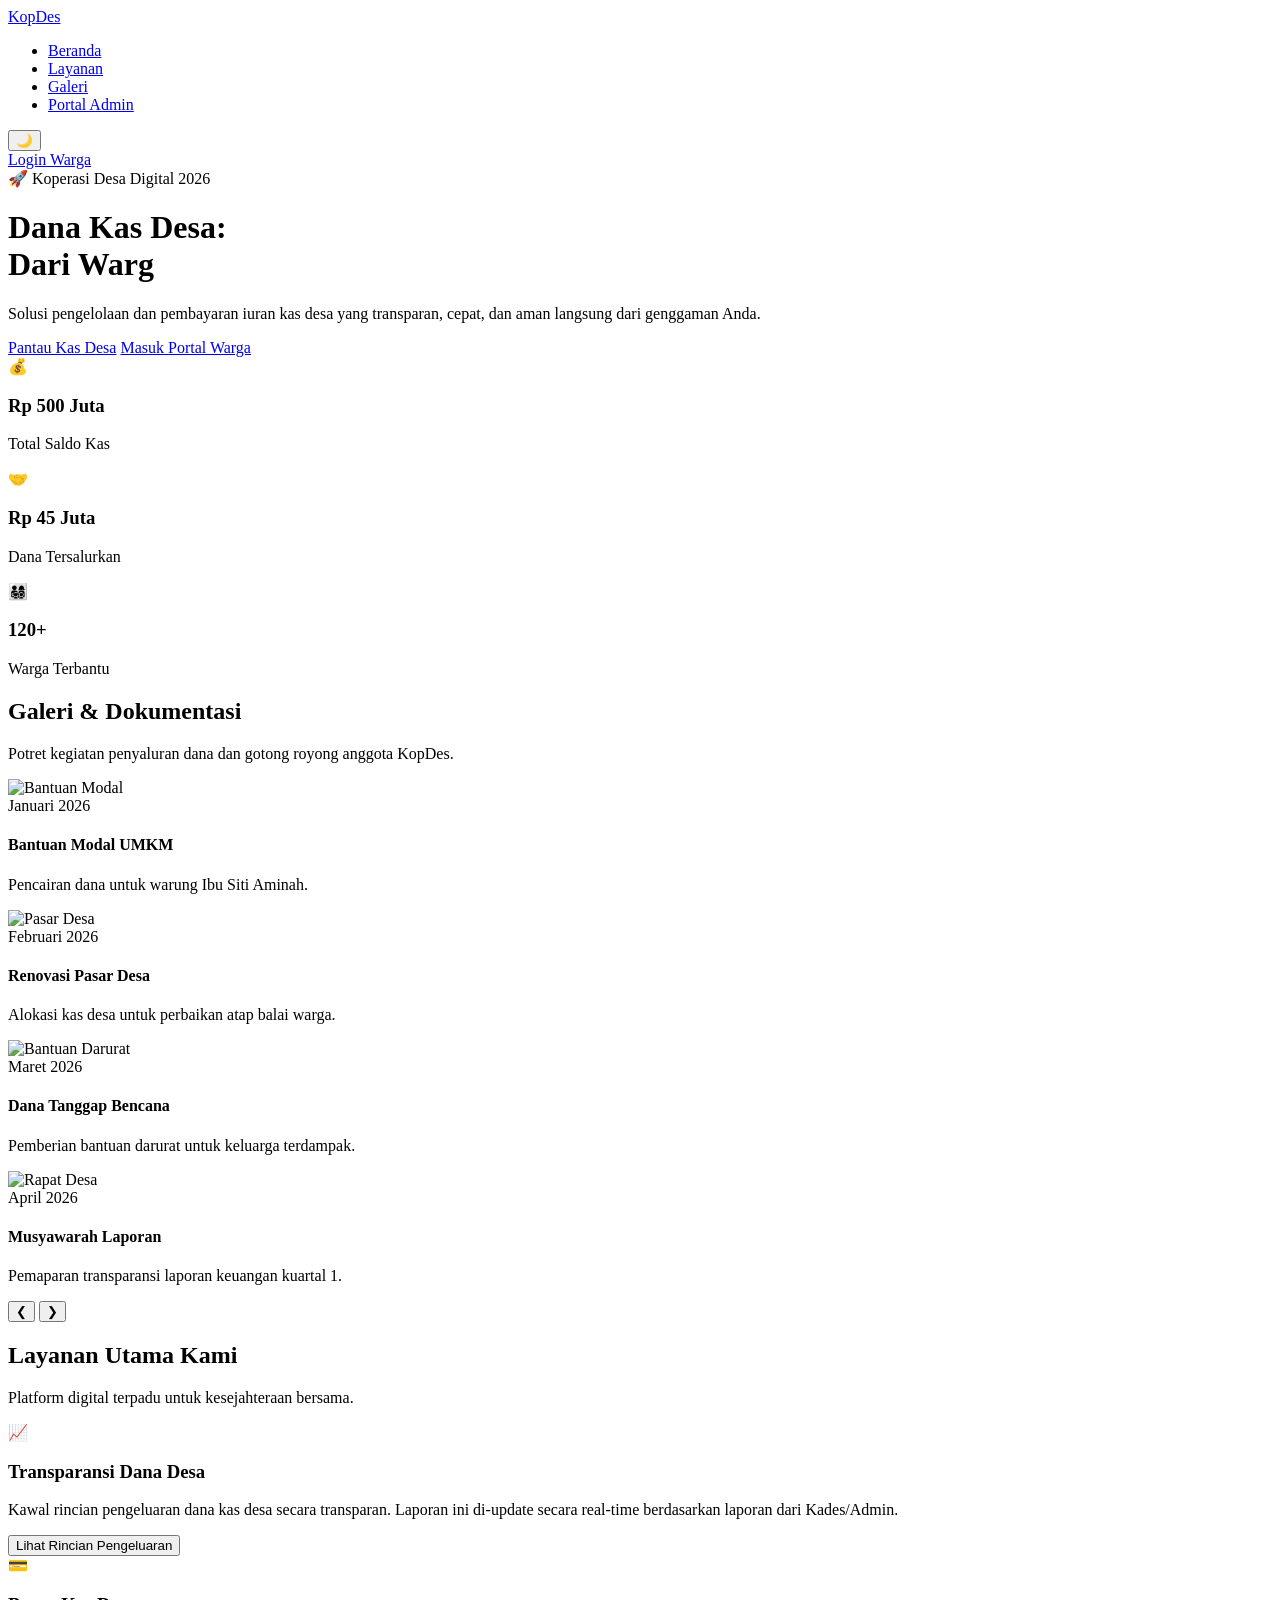
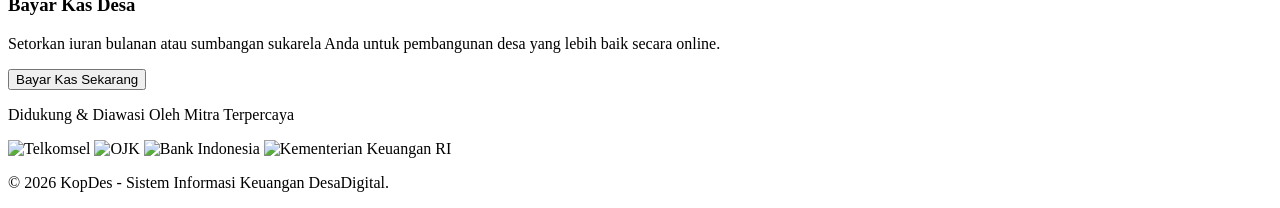
==== commit 387a8d6d: "update href login admin bug fix href login admin bug is fixed" ====
--- a/dana-kas-desa/dana-desa.html
+++ b/dana-kas-desa/dana-desa.html
@@ -9,7 +9,6 @@
     <link href="https://unpkg.com/aos@2.3.1/dist/aos.css" rel="stylesheet">
     
     <script>
-        // Konfigurasi Tailwind dibersihkan dari warna blob/cairan
         tailwind.config = {
             darkMode: 'class',
             theme: {
@@ -28,7 +27,6 @@
     
     <style type="text/tailwindcss">
         @layer components {
-            /* Efek Glassmorphism Dibuat Permanen Untuk Panel/Card */
             .panel-theme { @apply bg-white/60 dark:bg-slate-800/60 backdrop-blur-xl border border-white/60 dark:border-white/10 shadow-lg transition-all duration-500 rounded-2xl; }
             
             .btn-primary { @apply inline-block px-4 sm:px-6 py-2.5 sm:py-3 bg-primary hover:bg-primaryDark text-white font-bold rounded-xl transition-all duration-300 hover:-translate-y-1 hover:shadow-[0_8px_20px_rgba(16,185,129,0.4)] text-center; }
@@ -56,7 +54,7 @@
                     <li><a href="#beranda" class="hover:text-primary transition-colors">Beranda</a></li>
                     <li><a href="#fitur" class="hover:text-primary transition-colors">Layanan</a></li>
                     <li><a href="#galeri" class="hover:text-primary transition-colors">Galeri</a></li>
-                    <li><a href="/login-admin.html" class="hover:text-primary transition-colors border-l-2 border-slate-300 dark:border-slate-600 pl-6">Portal Admin</a></li>
+                    <li><a href="../login-admin.html" class="hover:text-primary transition-colors border-l-2 border-slate-300 dark:border-slate-600 pl-6">Portal Admin</a></li>
                 </ul>
                 
                 <button id="toggleTheme" class="icon-btn" title="Ganti Tema"></button>
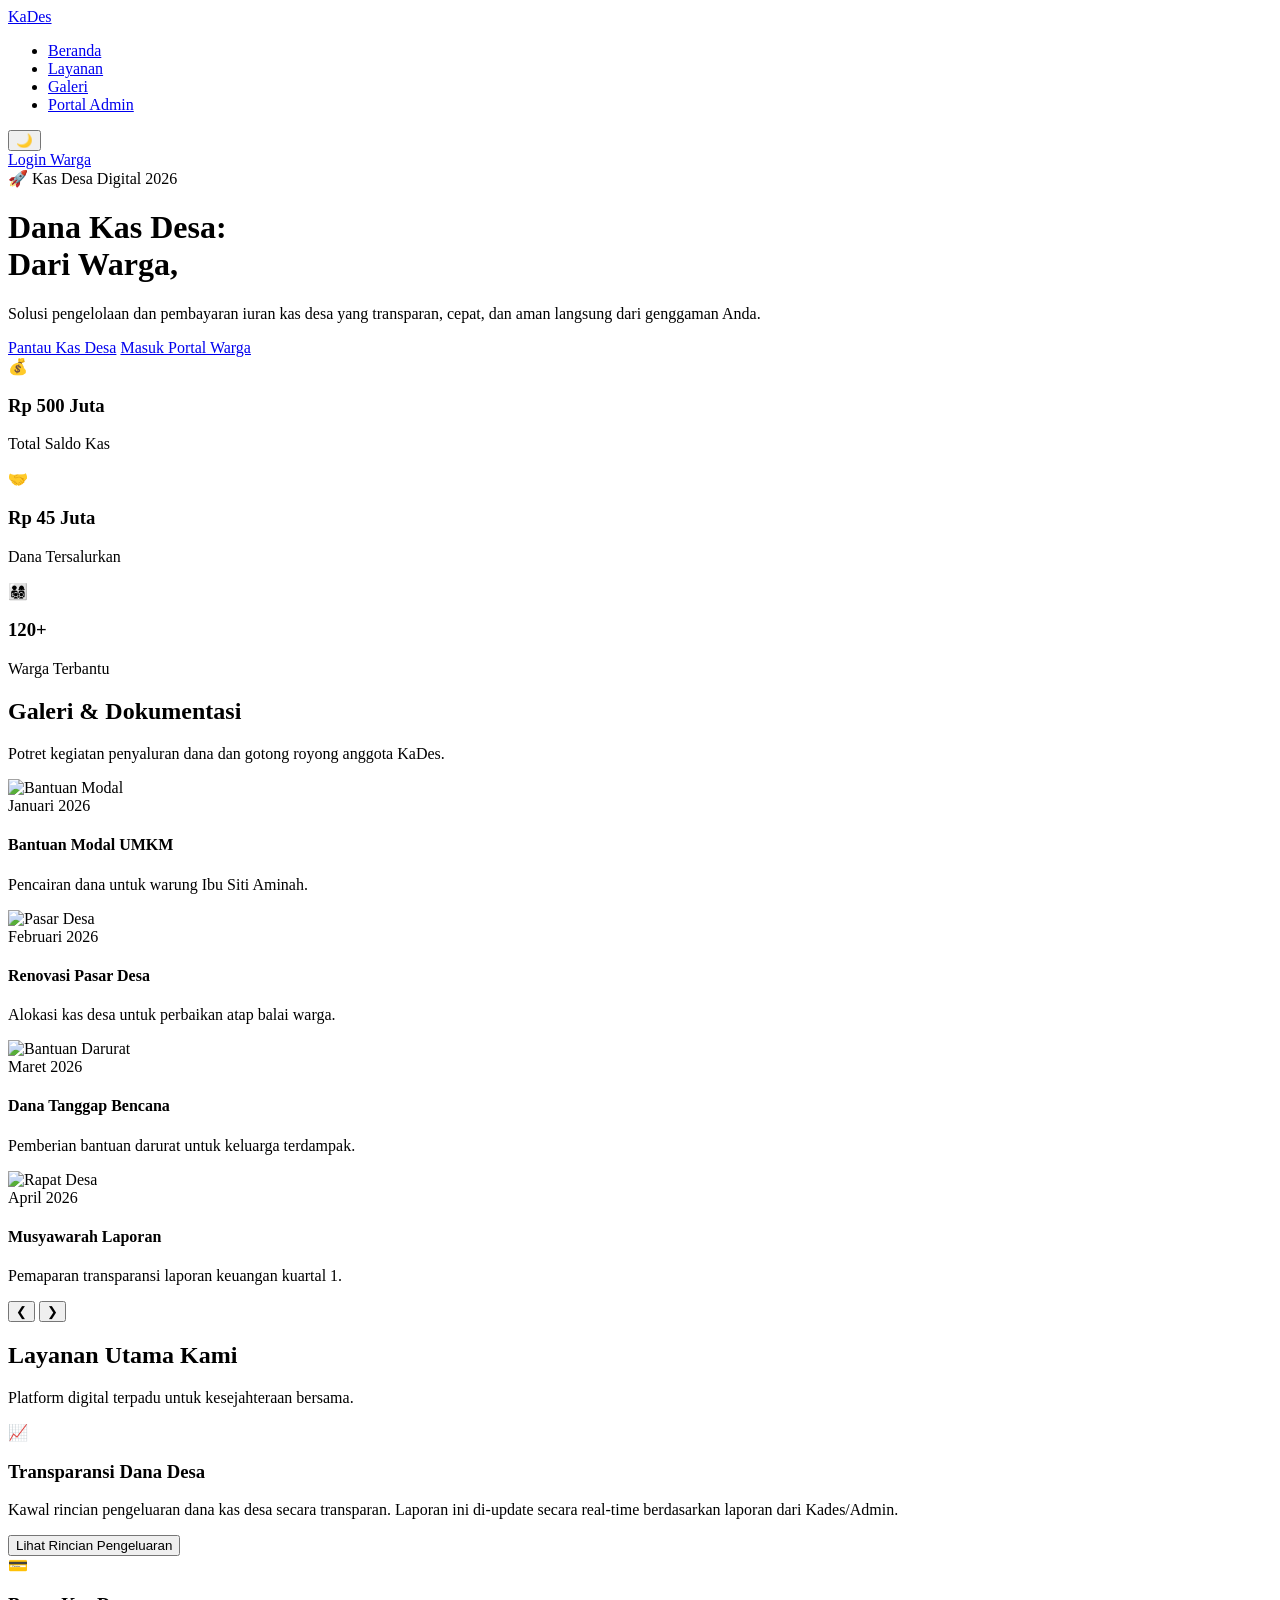
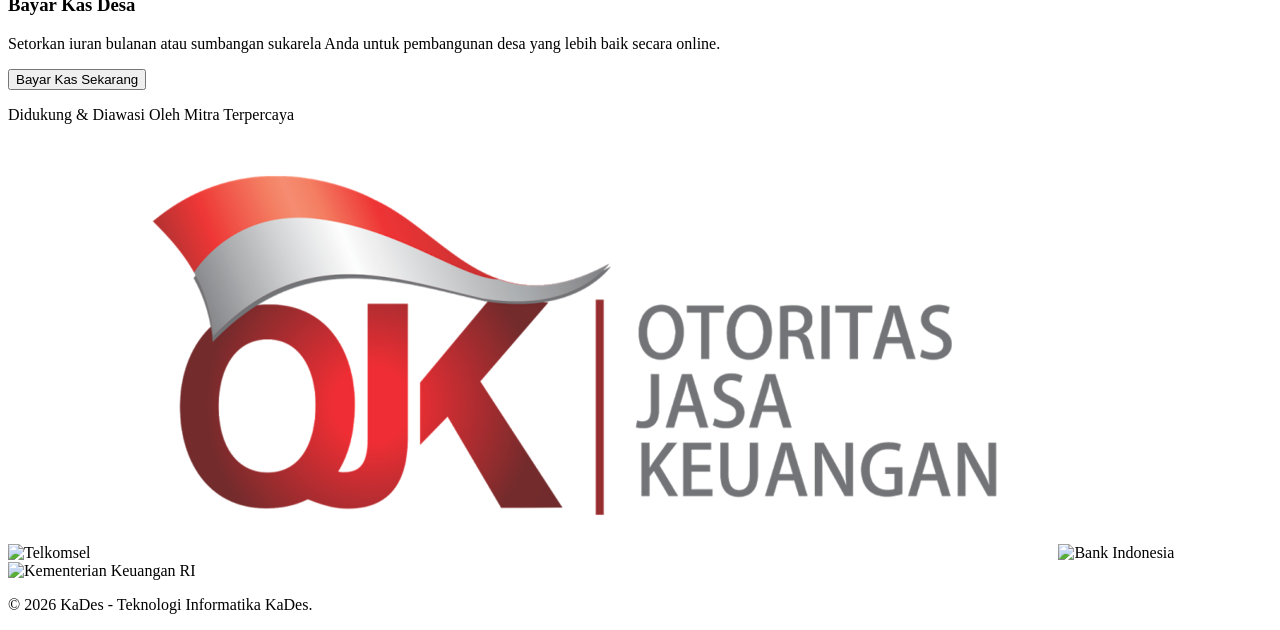
==== commit 9fbe3f2c: "Welcome To KaDes" ====
--- a/dana-kas-desa/dana-desa.html
+++ b/dana-kas-desa/dana-desa.html
@@ -3,7 +3,7 @@
 <head>
     <meta charset="UTF-8">
     <meta name="viewport" content="width=device-width, initial-scale=1.0, maximum-scale=1.0, user-scalable=no">
-    <title>DesaDigital - Kelola Kas Desa</title>
+    <title>KaDes - Kelola Kas Desa</title>
     
     <script src="https://cdn.tailwindcss.com"></script>
     <link href="https://unpkg.com/aos@2.3.1/dist/aos.css" rel="stylesheet">
@@ -47,7 +47,7 @@
 
     <nav class="fixed top-2 sm:top-4 left-0 right-0 z-50 px-2 sm:px-4 md:px-8 flex justify-center" data-aos="fade-down" data-aos-duration="1000">
         <div class="panel-theme w-full max-w-6xl px-3 sm:px-6 py-3 flex justify-between items-center">
-            <a href="#" class="text-xl sm:text-2xl font-extrabold tracking-tight text-slate-800 dark:text-white">Kop<span class="text-primary">Des</span></a>
+            <a href="#" class="text-xl sm:text-2xl font-extrabold tracking-tight text-slate-800 dark:text-white">Ka<span class="text-primary">Des</span></a>
             
             <div class="flex items-center gap-1.5 sm:gap-4">
                 <ul class="hidden md:flex items-center gap-6 font-semibold text-slate-600 dark:text-slate-300 mr-2">
@@ -68,7 +68,7 @@
 
     <header id="beranda" class="relative pt-32 sm:pt-40 pb-16 sm:pb-20 px-4 sm:px-6 min-h-[85vh] flex items-center justify-center text-center z-10">
         <div class="max-w-4xl mx-auto flex flex-col items-center gap-4 sm:gap-6">
-            <div data-aos="zoom-in" data-aos-delay="100" class="inline-block px-3 py-1 rounded-full bg-primary/10 text-primary font-bold text-xs sm:text-sm tracking-wide mb-2 animate-float shadow-sm border border-primary/20">🚀 Koperasi Desa Digital 2026</div>
+            <div data-aos="zoom-in" data-aos-delay="100" class="inline-block px-3 py-1 rounded-full bg-primary/10 text-primary font-bold text-xs sm:text-sm tracking-wide mb-2 animate-float shadow-sm border border-primary/20">🚀 Kas Desa Digital 2026</div>
             
             <h1 data-aos="fade-up" data-aos-delay="300" class="text-4xl sm:text-5xl md:text-7xl font-extrabold leading-tight text-slate-800 dark:text-white drop-shadow-sm">
                 Dana Kas Desa:<br> 
@@ -108,7 +108,7 @@
         <div class="max-w-6xl mx-auto">
             <div class="text-center mb-10 sm:mb-12" data-aos="fade-up">
                 <h2 class="text-3xl sm:text-4xl font-extrabold mb-3 sm:mb-4">Galeri & Dokumentasi</h2>
-                <p class="text-sm sm:text-base text-slate-600 dark:text-slate-400 max-w-xl mx-auto">Potret kegiatan penyaluran dana dan gotong royong anggota KopDes.</p>
+                <p class="text-sm sm:text-base text-slate-600 dark:text-slate-400 max-w-xl mx-auto">Potret kegiatan penyaluran dana dan gotong royong anggota KaDes.</p>
             </div>
             
             <div class="relative group" data-aos="zoom-in" data-aos-delay="200">
@@ -194,7 +194,7 @@
     </section>
 
     <footer class="py-6 sm:py-8 text-center text-xs sm:text-sm text-slate-500 dark:text-slate-400 font-medium relative z-10 border-t border-slate-200/50 dark:border-slate-700/50">
-        <p>&copy; 2026 KopDes - Sistem Informasi Keuangan DesaDigital.</p>
+        <p>&copy; 2026 KaDes - Teknologi Informatika KaDes.</p>
     </footer>
 
     <script src="desa-api.js"></script>
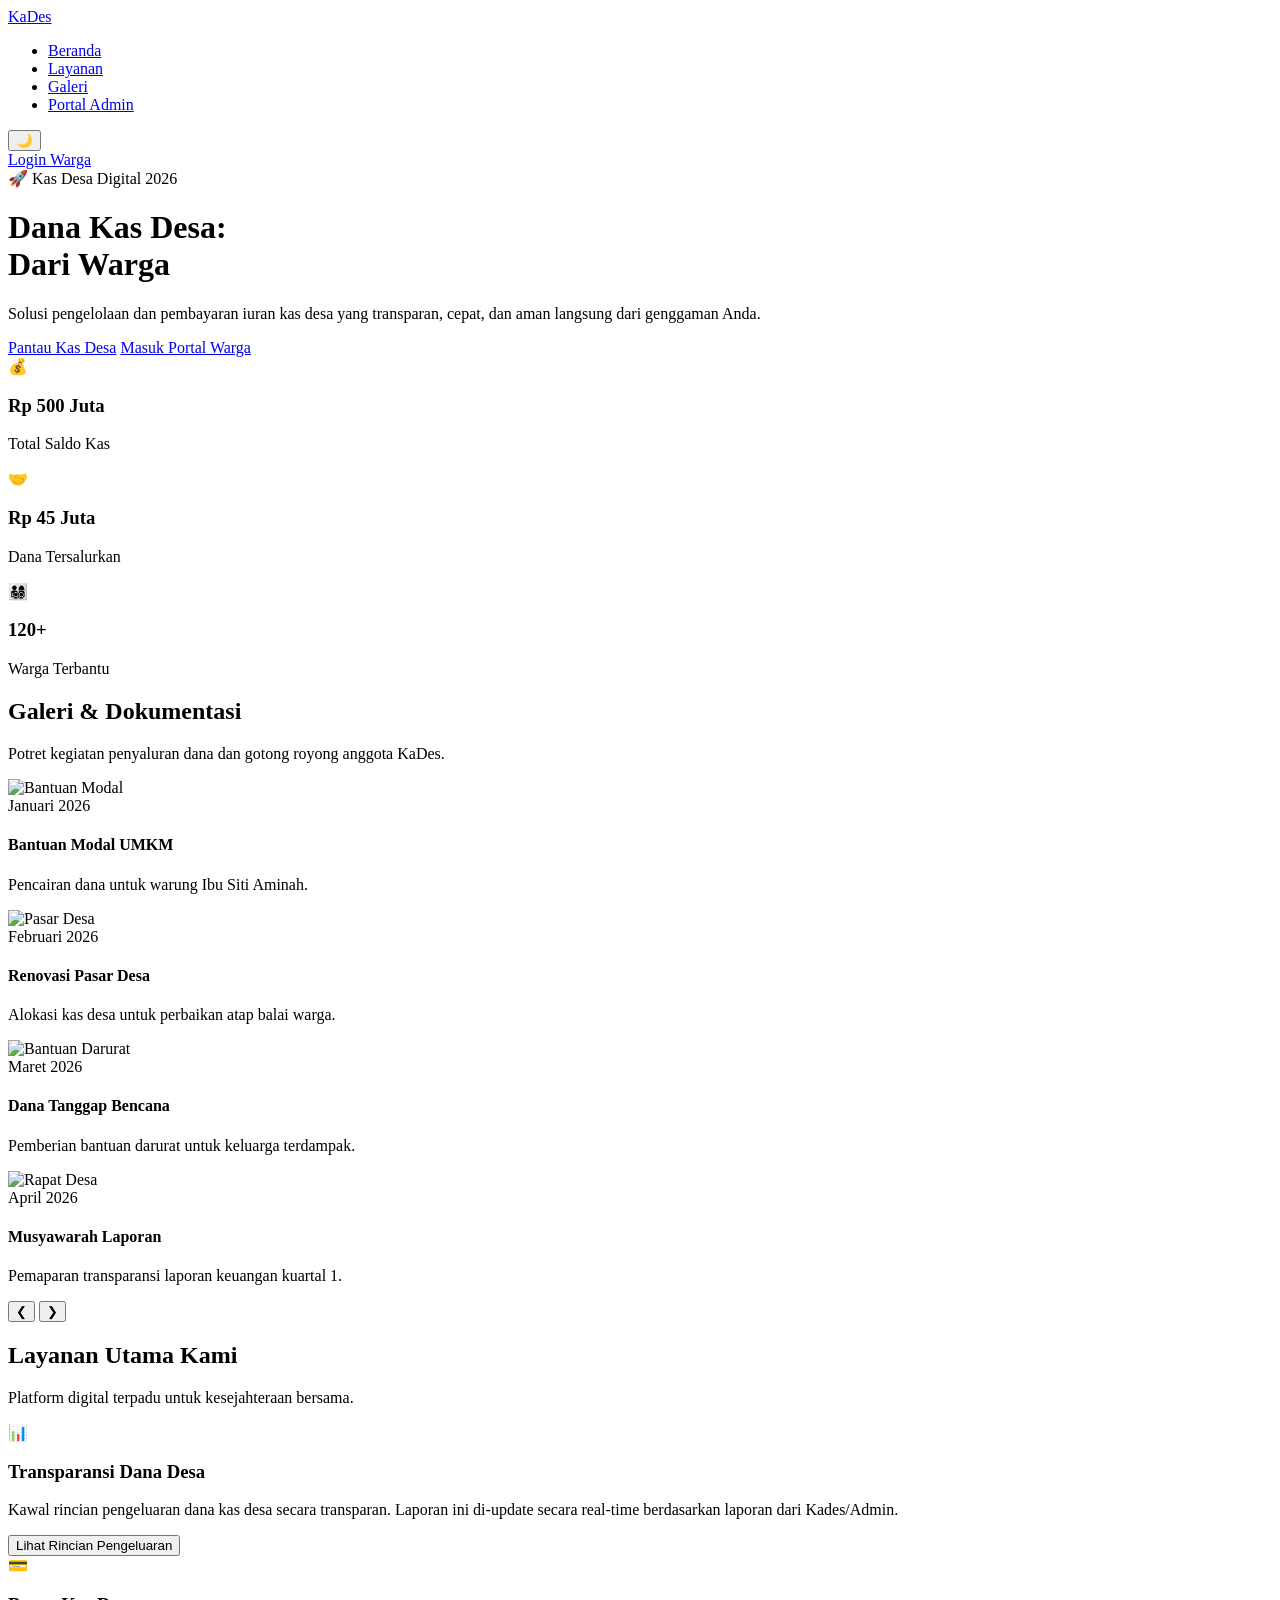
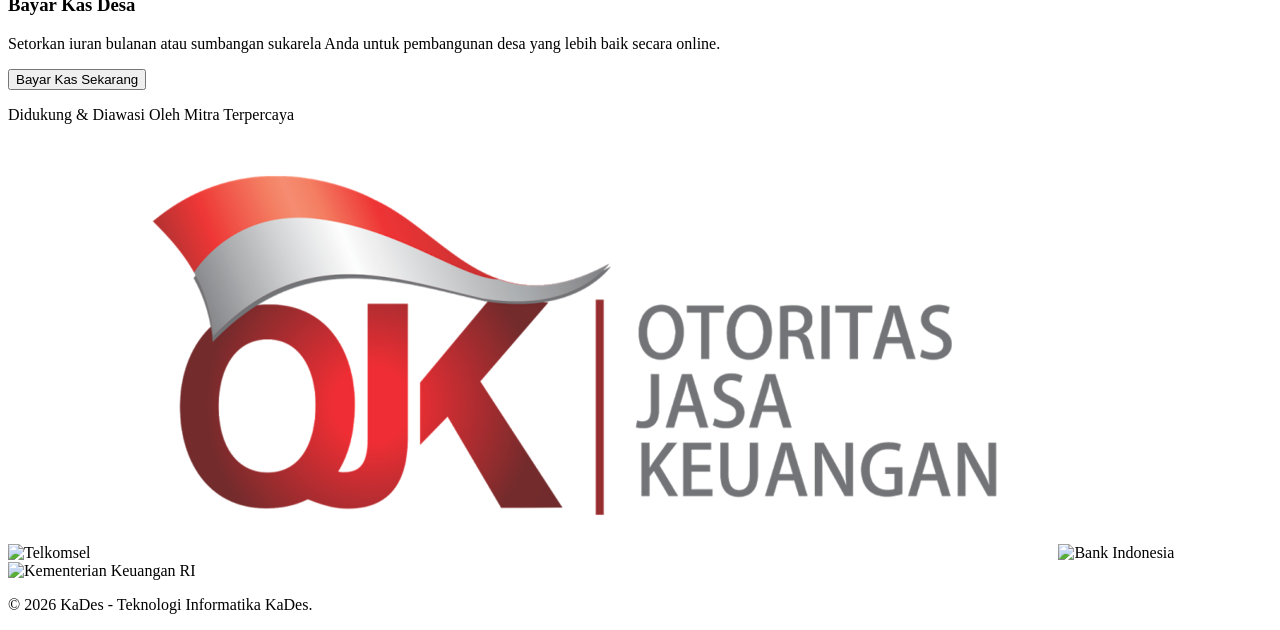
==== commit 4e7e969e: "Add files via upload" ====
--- a/dana-kas-desa/dana-desa.html
+++ b/dana-kas-desa/dana-desa.html
@@ -164,7 +164,7 @@
             
             <div class="grid grid-cols-1 md:grid-cols-2 gap-8 sm:gap-10">
                 <article class="panel-theme card-hover p-6 sm:p-8 flex flex-col h-full border-t-4 border-t-danger" data-aos="fade-right" data-aos-delay="100">
-                    <div class="text-4xl sm:text-5xl mb-4 sm:mb-6 relative z-10">📈</div>
+                    <div class="text-4xl sm:text-5xl mb-4 sm:mb-6 relative z-10">📊</div>
                     <h3 class="text-xl sm:text-2xl font-bold mb-2 sm:mb-3 relative z-10">Transparansi Dana Desa</h3>
                     <p class="text-sm sm:text-base text-slate-600 dark:text-slate-300 leading-relaxed mb-6 sm:mb-8 flex-1 relative z-10">Kawal rincian pengeluaran dana kas desa secara transparan. Laporan ini di-update secara real-time berdasarkan laporan dari Kades/Admin.</p>
                     <button onclick="window.location.href='login-desa.html'" class="btn-primary !bg-danger hover:!bg-red-700 w-full relative z-10 shadow-[0_8px_25px_rgba(239,68,68,0.5)]">Lihat Rincian Pengeluaran</button>
